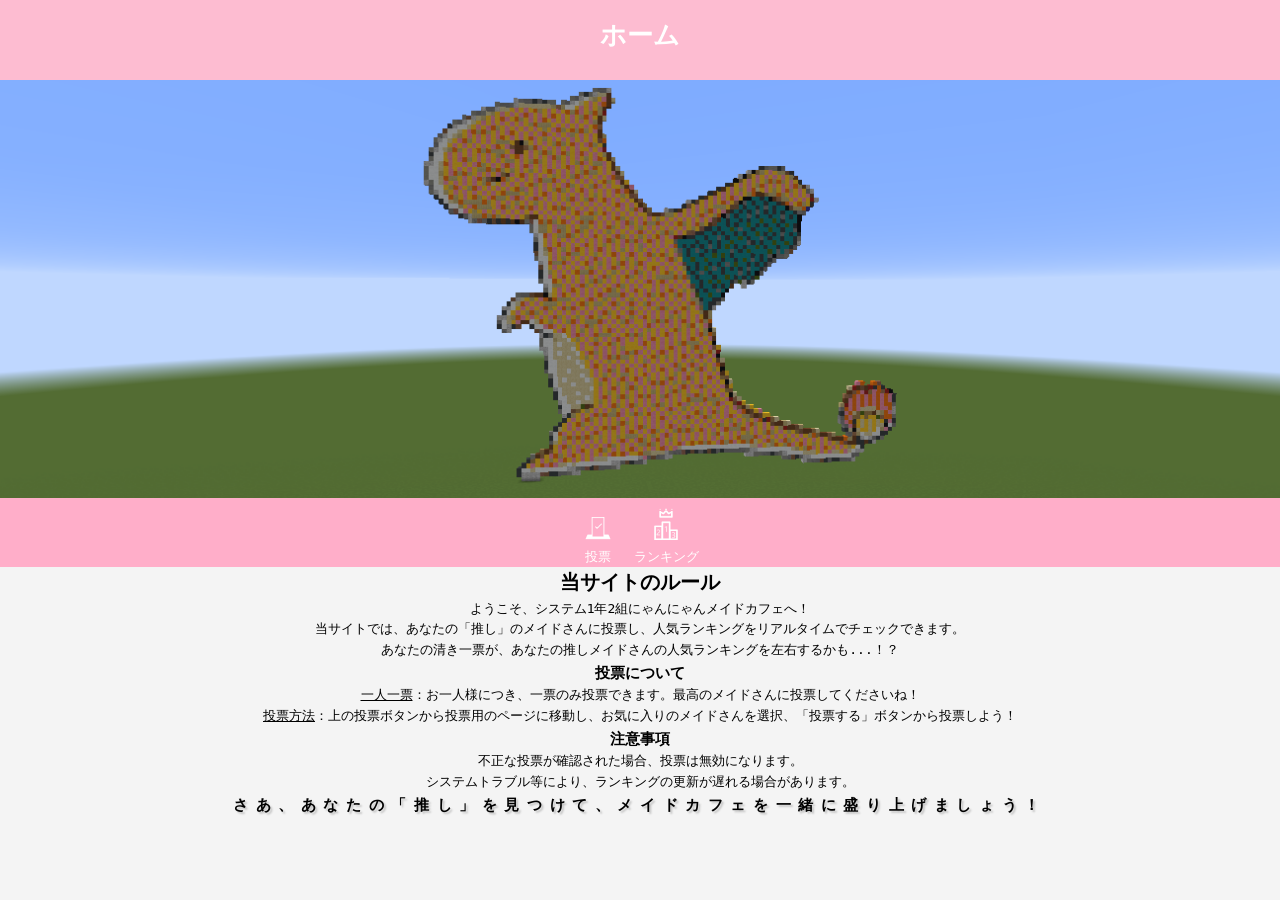
==== vote/index.html @ 3f911dd8 "Add files via upload" ====
<!DOCTYPE html>
<html lang="en">
<head>
  <meta charset="UTF-8">
  <meta name="viewport" content="width=device-width, initial-scale=1.0">
  <title>学園祭システム1年2組</title>
  <link rel="stylesheet" href="style.css">
  <script src="script.js"></script>
</head>
<body>
  <div class="header">
    <h1 class="header-text">ホーム</h1>
  </div>
  
  <div class="header-img-cntainer">
    <img class="header-img" src="img/header.png" alt="仮ヘッダー画像">
  </div>
  <div class="g-nav">
    <nav>
      <ul>
        <li>
          <a href="vote/main.html">
            <span class="g-nav_icon">
                <img src="img/vote.png" alt="">
            </span>
            <span class="g-nav_text">投票</span>
          </a>
        </li>
        <li>
          <a href="ranking/main.html">
            <span class="g-nav_icon">
                <img src="img/ranking.png" alt="">
            </span>
            <span class="g-nav_text">ランキング</span>
          </a>
        </li>
      </ul>
    </nav>
  </div>
  <div class="rule">
    <div class="rule-title">
      <h2>当サイトのルール</h1>
      <p>ようこそ、システム1年2組<wbr>にゃんにゃんメイドカフェへ！<br>
      当サイトでは、<wbr>あなたの「推し」の<wbr>メイドさんに投票し、<wbr>人気ランキングを<wbr>リアルタイムで<wbr>チェックできます。<br>
      あなたの清き一票が、<wbr>あなたの推しメイドさんの<wbr>人気ランキングを<wbr>左右するかも...！？</p>
    </div>
    
    <div class="rule">
      <h3>投票について</h3>
      <ul>
        <li><u>一人一票</u>：<wbr>お一人様につき、<wbr>一票のみ投票できます。<wbr>最高のメイドさんに<wbr>投票してくださいね！</li>
        <li><u>投票方法</u>：<wbr>上の投票ボタンから<wbr>投票用のページに移動し、<wbr>お気に入りの<wbr>メイドさんを選択、<wbr>「投票する」ボタン<wbr>から投票しよう！</li>
      </ul>
    </div>

    <div class="precautions">
      <h3>注意事項</h3>
      <ul>
        <li>不正な投票が<wbr>確認された場合、<wbr>投票は無効になります。</li>
        <li>システムトラブル等により、<wbr>ランキングの更新が<wbr>遅れる場合があります。</li>
      </ul>
    </div>

    <h3 class="message">さあ、あなたの<wbr>「推し」<wbr>を見つけて、<wbr>メイドカフェを<wbr>一緒に盛り上げましょう！</h3>
  </div>
</body>
</html>
---- vote/style.css ----
/*CSSリセット*/
* {
  padding: 0;
  margin: 0;
  box-sizing: border-box;
}

body {
  font-family: monospace;
  user-select: none;
  background-color: #f4f4f4;
  line-height: 1.6;
  overflow-x: hidden;
}

body img {
  pointer-events: none;
}

/* ヘッダー */
.header {
  background: rgba(255, 174, 201, 0.8);
  color: #fff;
  text-align: center;
  height: 60px;
  padding: 10px 0;
  position: sticky;
  top: 0;
  z-index: 1000;
}

.header-img-container {
  text-align: center;
}

.header-img {
  width: 100%;
  height: auto;
  display: block;
}

/* グローバルナビゲーション */
.g-nav {
  position: relative;
  margin-top: 0;
  background-color: #ffaec9;
}

.g-nav::before {
  content: "";
  display: block;
  position: absolute;
  top: -15px;
  left: 0;
  width: 100%;
  height: 15px;
  background-image: url(/img/triangle.png);
  background-repeat: repeat-x;
  background-size: auto 100%;
  z-index: 1;
}

.g-nav ul {
  display: flex;
  justify-content: center;
  list-style: none;
  padding: 0;
  margin: 0;
}

.g-nav li {
  margin: 0 10px;
}

.g-nav li a {
  display: flex;
  flex-direction: column;
  align-items: center;
  text-decoration: none;
  color: #fff;
}

.g-nav_icon img {
  margin-top: 10px;
  max-width: 32px;
  max-height: 32px;
}

/* ルール */
.rule {
  text-align: center;
  word-break: keep-all;
}

.message {
  letter-spacing: 0.5em;
  text-shadow: 2px 2px 2px silver;
}

/* タブレットorPC (min-width: 768px) */
@media (min-width: 768px) {
  .header {
    height: 80px;
    padding: 15px 50px;
  }
}
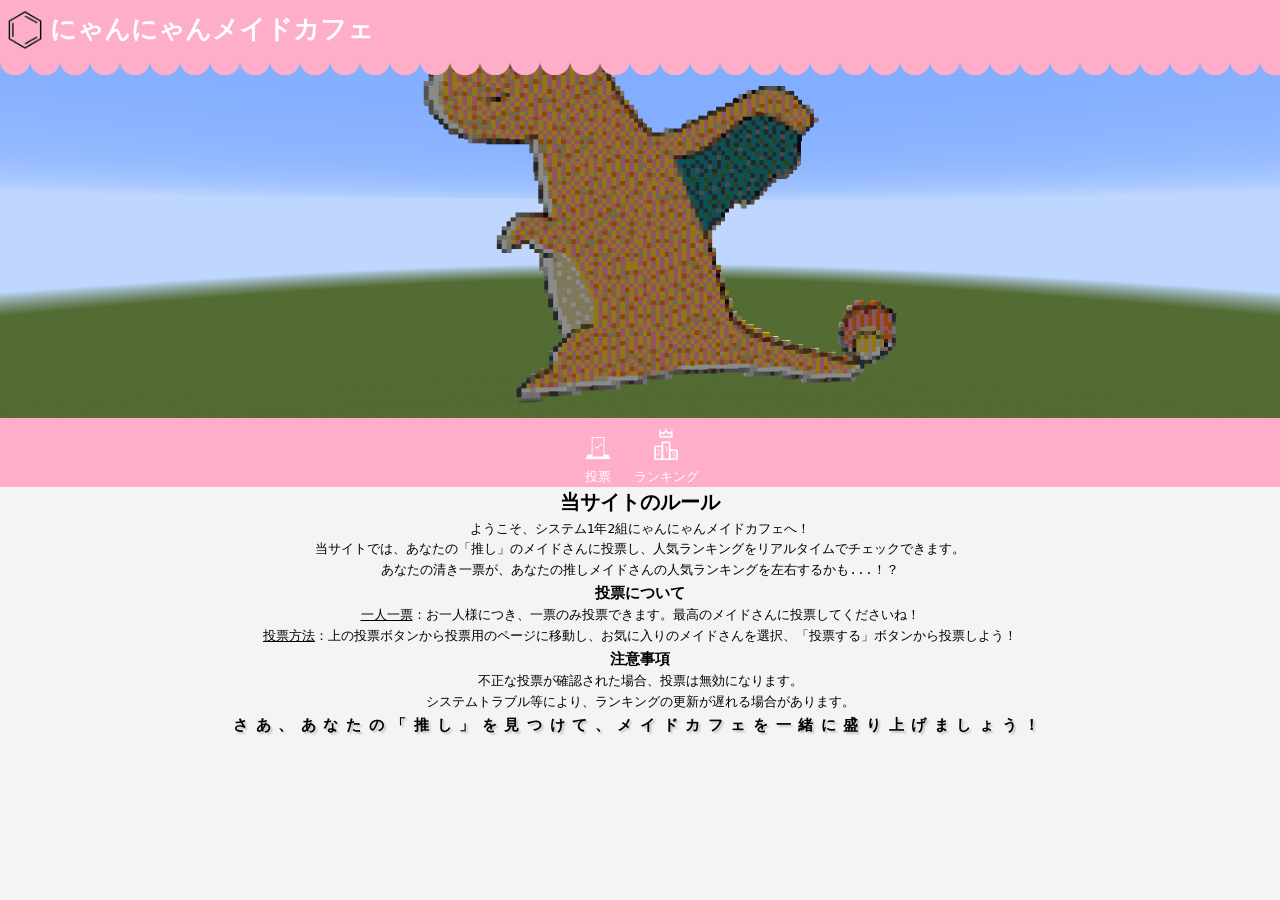
==== commit f11e74b8: "Update" ====
--- a/vote/index.html
+++ b/vote/index.html
@@ -3,13 +3,14 @@
 <head>
   <meta charset="UTF-8">
   <meta name="viewport" content="width=device-width, initial-scale=1.0">
-  <title>学園祭システム1年2組</title>
+  <title>にゃんにゃんメイドカフェ</title>
   <link rel="stylesheet" href="style.css">
-  <script src="script.js"></script>
 </head>
+
 <body>
-  <div class="header">
-    <h1 class="header-text">ホーム</h1>
+  <div id="header">
+    <img class="logo" src="https://simulation-ryo.github.io/simulation/vote/img/logo.png" alt="ロゴ">
+    <h1 class="header-text">にゃんにゃんメイドカフェ</h1>
   </div>
   
   <div class="header-img-cntainer">
@@ -21,7 +22,7 @@
         <li>
           <a href="vote/main.html">
             <span class="g-nav_icon">
-                <img src="img/vote.png" alt="">
+              <img src="img/vote.png" alt="">
             </span>
             <span class="g-nav_text">投票</span>
           </a>
@@ -29,7 +30,7 @@
         <li>
           <a href="ranking/main.html">
             <span class="g-nav_icon">
-                <img src="img/ranking.png" alt="">
+              <img src="img/ranking.png" alt="">
             </span>
             <span class="g-nav_text">ランキング</span>
           </a>
@@ -37,12 +38,13 @@
       </ul>
     </nav>
   </div>
+
   <div class="rule">
     <div class="rule-title">
       <h2>当サイトのルール</h1>
-      <p>ようこそ、システム1年2組<wbr>にゃんにゃんメイドカフェへ！<br>
-      当サイトでは、<wbr>あなたの「推し」の<wbr>メイドさんに投票し、<wbr>人気ランキングを<wbr>リアルタイムで<wbr>チェックできます。<br>
-      あなたの清き一票が、<wbr>あなたの推しメイドさんの<wbr>人気ランキングを<wbr>左右するかも...！？</p>
+        <p>ようこそ、システム1年2組<wbr>にゃんにゃんメイドカフェへ！<br>
+          当サイトでは、<wbr>あなたの「推し」の<wbr>メイドさんに投票し、<wbr>人気ランキングを<wbr>リアルタイムで<wbr>チェックできます。<br>
+          あなたの清き一票が、<wbr>あなたの推しメイドさんの<wbr>人気ランキングを<wbr>左右するかも...！？</p>
     </div>
     
     <div class="rule">
@@ -52,7 +54,7 @@
         <li><u>投票方法</u>：<wbr>上の投票ボタンから<wbr>投票用のページに移動し、<wbr>お気に入りの<wbr>メイドさんを選択、<wbr>「投票する」ボタン<wbr>から投票しよう！</li>
       </ul>
     </div>
-
+    
     <div class="precautions">
       <h3>注意事項</h3>
       <ul>
@@ -60,8 +62,9 @@
         <li>システムトラブル等により、<wbr>ランキングの更新が<wbr>遅れる場合があります。</li>
       </ul>
     </div>
-
+    
     <h3 class="message">さあ、あなたの<wbr>「推し」<wbr>を見つけて、<wbr>メイドカフェを<wbr>一緒に盛り上げましょう！</h3>
   </div>
+  <script src="script.js"></script>
 </body>
-</html>+</html>
--- a/vote/style.css
+++ b/vote/style.css
@@ -7,10 +7,13 @@
 
 body {
   font-family: monospace;
-  user-select: none;
   background-color: #f4f4f4;
   line-height: 1.6;
   overflow-x: hidden;
+  user-select: none;
+  -webkit-user-select: none;
+  -moz-user-select: none;
+  -ms-user-select: none;
 }
 
 body img {
@@ -18,15 +21,51 @@
 }
 
 /* ヘッダー */
-.header {
-  background: rgba(255, 174, 201, 0.8);
-  color: #fff;
-  text-align: center;
+#header {
+  position: fixed;
+  top: 0;
+  width: 100%;
   height: 60px;
   padding: 10px 0;
-  position: sticky;
-  top: 0;
+  text-align: center;
+  color: #fff;
+  background: #ffaec9;
   z-index: 1000;
+
+  display: flex;
+  justify-content: flex-start;
+  align-items: center;
+
+  /* 非表示時のアニメーション */
+  transform: translateY(0);
+  transition: transform 0.3s ease-out;
+}
+
+#header.hide-header {
+  transform: translateY(-125%);
+}
+
+#header .logo {
+  height: 50px;
+  width: auto;
+}
+
+#header .header-title {
+  display: inline-block;
+}
+
+#header::after {
+  content: "";
+  display: block;
+  position: absolute;
+  bottom: -15px;
+  left: 0;
+  width: 100%;
+  height: 15px;
+  background-image: url(https://simulation-ryo.github.io/simulation/vote/img/triangle.png);
+  background-repeat: repeat-x;
+  background-size: auto 100%;
+  z-index: 1;
 }
 
 .header-img-container {
@@ -44,20 +83,6 @@
   position: relative;
   margin-top: 0;
   background-color: #ffaec9;
-}
-
-.g-nav::before {
-  content: "";
-  display: block;
-  position: absolute;
-  top: -15px;
-  left: 0;
-  width: 100%;
-  height: 15px;
-  background-image: url(/img/triangle.png);
-  background-repeat: repeat-x;
-  background-size: auto 100%;
-  z-index: 1;
 }
 
 .g-nav ul {
@@ -103,4 +128,4 @@
     height: 80px;
     padding: 15px 50px;
   }
-}+}
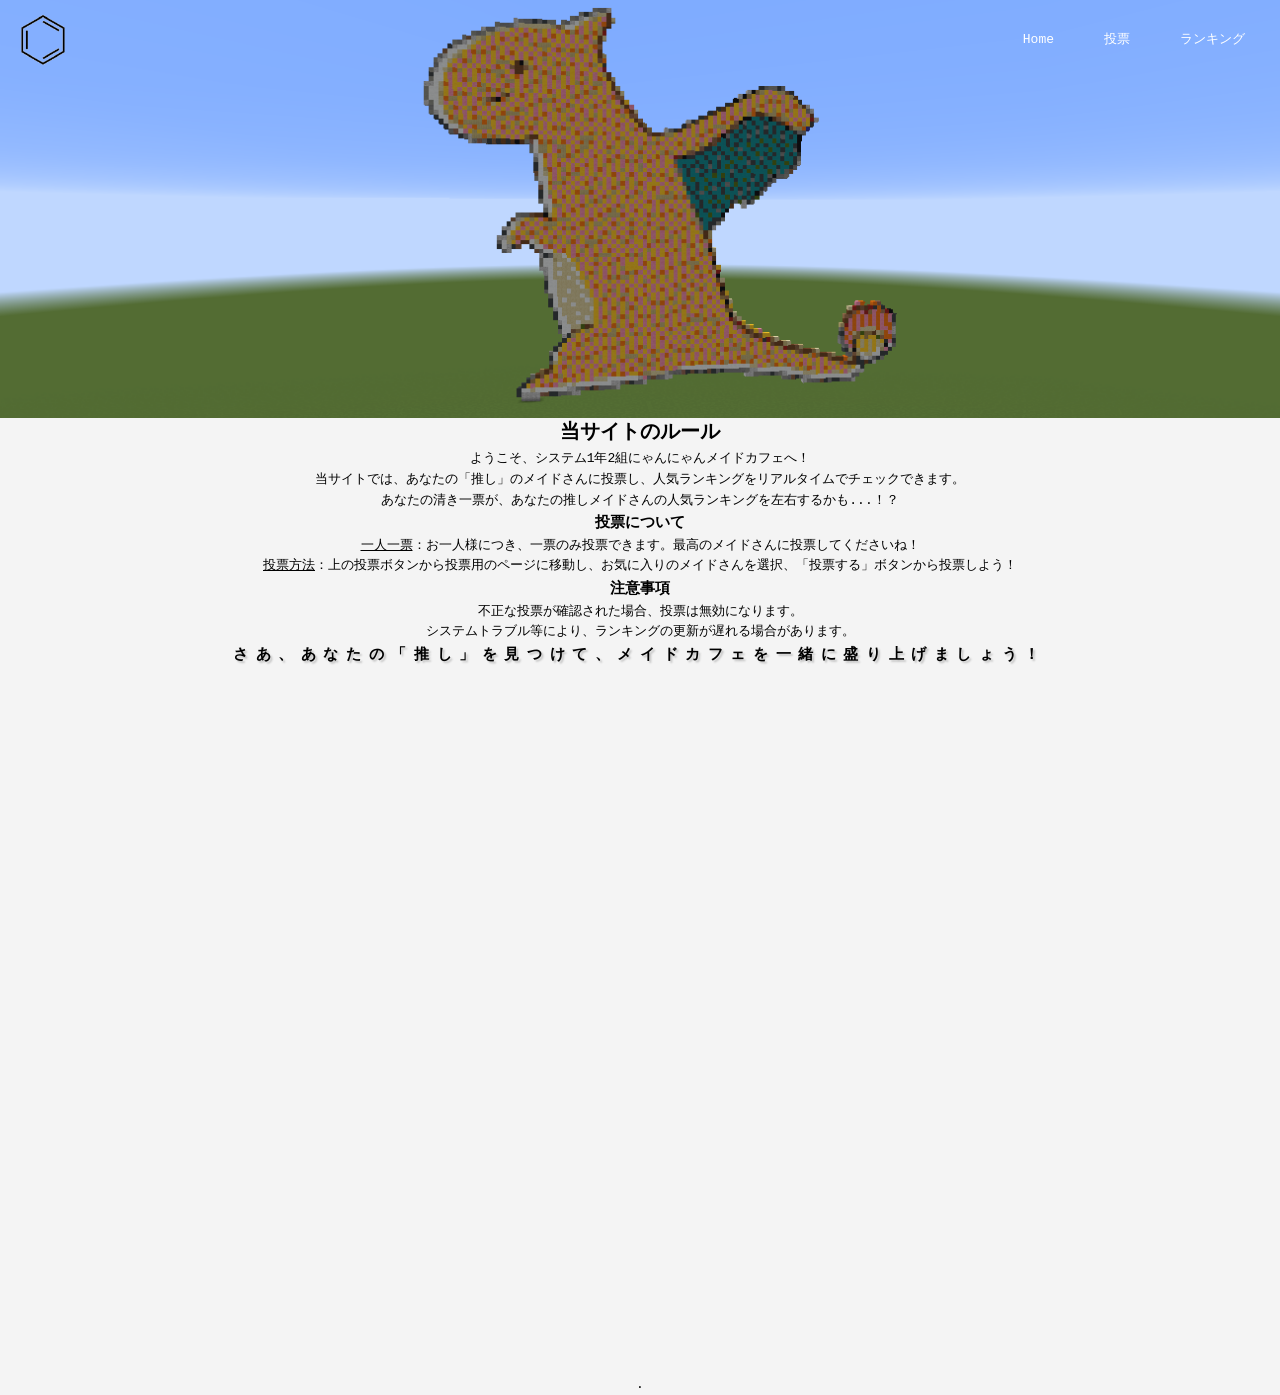
==== commit b534b365: "Update UI" ====
--- a/vote/index.html
+++ b/vote/index.html
@@ -1,5 +1,5 @@
 <!DOCTYPE html>
-<html lang="en">
+<html lang="ja">
 <head>
   <meta charset="UTF-8">
   <meta name="viewport" content="width=device-width, initial-scale=1.0">
@@ -9,34 +9,23 @@
 
 <body>
   <div id="header">
-    <img class="logo" src="https://simulation-ryo.github.io/simulation/vote/img/logo.png" alt="ロゴ">
-    <h1 class="header-text">にゃんにゃんメイドカフェ</h1>
+    <img class="logo" src="img/logo.png" alt="ロゴ">
+    <nav class="H-menu">
+      <button class="H-icon" aria-controls="primary-menu" aria-expanded="false">
+        <span class="line line1"></span>
+        <span class="line line2"></span>
+        <span class="line line3"></span>
+      </button>
+      <ul id="primary-menu" class="menu-list" hidden>
+        <li><a href="index.html">Home</a></li>
+        <li><a href="vote/main.html">投票</a></li>
+        <li><a href="ranking/main.html">ランキング</a></li>
+      </ul>
+    </nav>
   </div>
   
   <div class="header-img-cntainer">
     <img class="header-img" src="img/header.png" alt="仮ヘッダー画像">
-  </div>
-  <div class="g-nav">
-    <nav>
-      <ul>
-        <li>
-          <a href="vote/main.html">
-            <span class="g-nav_icon">
-              <img src="img/vote.png" alt="">
-            </span>
-            <span class="g-nav_text">投票</span>
-          </a>
-        </li>
-        <li>
-          <a href="ranking/main.html">
-            <span class="g-nav_icon">
-              <img src="img/ranking.png" alt="">
-            </span>
-            <span class="g-nav_text">ランキング</span>
-          </a>
-        </li>
-      </ul>
-    </nav>
   </div>
 
   <div class="rule">
@@ -64,7 +53,8 @@
     </div>
     
     <h3 class="message">さあ、あなたの<wbr>「推し」<wbr>を見つけて、<wbr>メイドカフェを<wbr>一緒に盛り上げましょう！</h3>
+    <p><br><br><br><br><br><br><br><br><br><br><br><br><br><br><br><br><br><br><br><br><br><br><br><br><br><br><br><br><br><br><br><br><br><br>.</p>
   </div>
   <script src="script.js"></script>
 </body>
-</html>
+</html>
--- a/vote/style.css
+++ b/vote/style.css
@@ -29,20 +29,19 @@
   padding: 10px 0;
   text-align: center;
   color: #fff;
+  background: transparent;
+  z-index: 1000;
+  
+  display: flex;
+  justify-content: space-between;
+  align-items: center;
+  
+  /* ヘッダーアニメーション */
+  transition: background-color 0.3 ease-out;
+}
+
+#header.scrolled {
   background: #ffaec9;
-  z-index: 1000;
-
-  display: flex;
-  justify-content: flex-start;
-  align-items: center;
-
-  /* 非表示時のアニメーション */
-  transform: translateY(0);
-  transition: transform 0.3s ease-out;
-}
-
-#header.hide-header {
-  transform: translateY(-125%);
 }
 
 #header .logo {
@@ -50,65 +49,105 @@
   width: auto;
 }
 
-#header .header-title {
-  display: inline-block;
-}
-
-#header::after {
-  content: "";
+/* ハンバーガーアイコン */
+.H-icon {
+  margin-right: 0;
+  background: none;
+  border: none;
+  cursor: pointer;
+  padding: 15px;
+  position: relative;
+  z-index: 1002;
+}
+
+.H-icon .line {
   display: block;
-  position: absolute;
-  bottom: -15px;
-  left: 0;
-  width: 100%;
-  height: 15px;
-  background-image: url(https://simulation-ryo.github.io/simulation/vote/img/triangle.png);
-  background-repeat: repeat-x;
-  background-size: auto 100%;
-  z-index: 1;
-}
-
-.header-img-container {
-  text-align: center;
-}
-
-.header-img {
-  width: 100%;
-  height: auto;
-  display: block;
-}
-
-/* グローバルナビゲーション */
-.g-nav {
-  position: relative;
-  margin-top: 0;
-  background-color: #ffaec9;
-}
-
-.g-nav ul {
-  display: flex;
-  justify-content: center;
+  width: 30px;
+  height: 3px;
+  background-color: #333;
+  margin-bottom: 5px;
+  transition: all 0.3s ease;
+}
+
+.H-icon .line:last-child {
+  margin-bottom: 0;
+}
+
+.H-icon[aria-expanded="true"] .line1 {
+  transform: translateY(8px) rotate(45deg);
+}
+
+.H-icon[aria-expanded="true"] .line2 {
+  opacity: 0;
+}
+
+.H-icon[aria-expanded="true"] .line3 {
+  transform: translateY(-8px) rotate(-45deg);
+}
+
+/* ハンバーガーメニュー */
+.menu-list {
   list-style: none;
   padding: 0;
   margin: 0;
-}
-
-.g-nav li {
-  margin: 0 10px;
-}
-
-.g-nav li a {
+  position: fixed;
+  top: 0;
+  left: 0;
+  width: 100vw;
+  height: 100vh;
+  background:
+    linear-gradient(to top, #ff3399, #6699ff),
+    linear-gradient(to right, #9933ff, #ff6633);
+  background-blend-mode: screen;
   display: flex;
   flex-direction: column;
+  justify-content: center;
   align-items: center;
+  opacity: 0;
+  transition: opacity 0.4s ease-out;
+  z-index: 1001;
+  overflow-y: auto;
+}
+
+.menu-list.is-open {
+  opacity: 1;
+}
+
+.menu-list li {
+  margin-bottom: 20px;
+}
+
+.menu-list li:last-child {
+  margin-bottom: 0;
+}
+
+.menu-list li a {
+  color: #fff;
   text-decoration: none;
-  color: #fff;
-}
-
-.g-nav_icon img {
-  margin-top: 10px;
-  max-width: 32px;
-  max-height: 32px;
+  font-size: 2em;
+  padding: 10px 20px;
+  display: block;
+  transition: color 0.3s ease;
+}
+
+.menu-list li a:hover,
+.menu-list li a:focus {
+  color: #000
+}
+
+.menu-list[hidden] {
+  opacity: 0;
+}
+
+/* ヘッダー画像 */
+.header-img-container {
+  text-align: center;
+}
+
+.header-img {
+  display: block;
+  width: 100%;
+  height: auto;
 }
 
 /* ルール */
@@ -124,8 +163,50 @@
 
 /* タブレットorPC (min-width: 768px) */
 @media (min-width: 768px) {
-  .header {
+  #header {
     height: 80px;
-    padding: 15px 50px;
-  }
-}
+    padding: 15px 10px;
+    justify-content: space-between;
+  }
+
+  #header .logo {
+    height: 66px;
+    width: auto;
+    /* margin: 0 auto; */
+  }
+
+  .H-icon {
+    display: none;
+  }
+
+  .menu-list {
+    position: static;
+    width: auto;
+    height: auto;
+    background: none;
+    opacity: 1;
+    flex-direction: row;
+    justify-content: flex-end;
+    flex-grow: 1;
+  }
+
+  .menu-list li {
+    margin-bottom: 0;
+    margin: 0 15px;
+  }
+
+  .menu-list li a {
+    color: #fff;
+    font-size: 1em;
+    padding: 5px 10px;
+  }
+
+  .menu-list li a:hover,
+  .menu-list li a:focus {
+    color: #333;
+  }
+
+  .menu-list[hidden] {
+  opacity: 1;
+  }
+}
